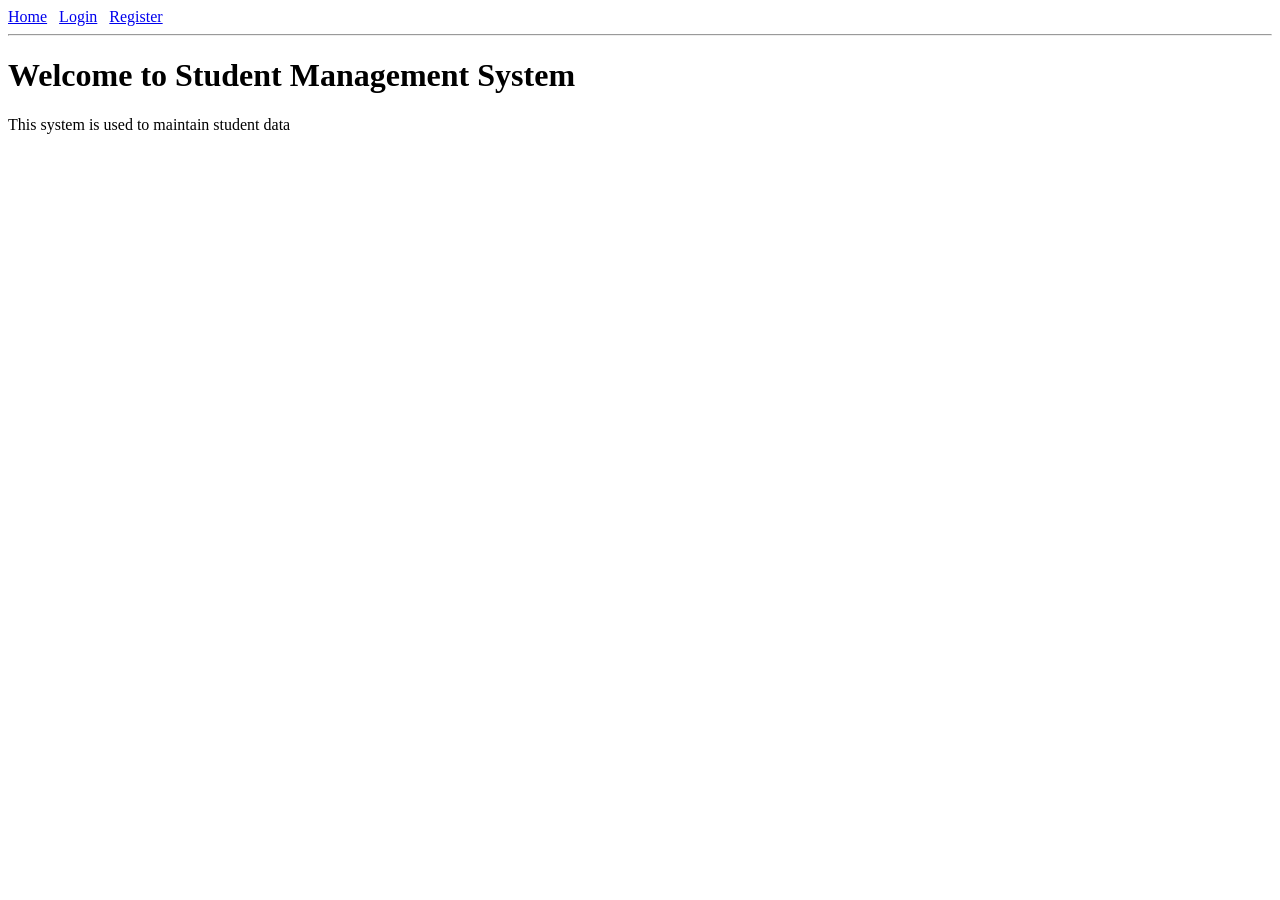
==== index.html @ 33b93979 "Basic HTML structure created" ====
<!doctype html>
<html lang="en">
  <head>
    <meta charset="UTF-8" />
    <meta name="viewport" content="width=device-width, initial-scale=1.0" />
    <title>Index</title>
  </head>
  <body>
    <header>
      <div>
        <nav>
          <a href="index.html">Home</a> &nbsp;
          <a href="login.html">Login</a> &nbsp;
          <a href="register.html">Register</a>
        </nav>
      </div>
      <hr />
      <h1>Welcome to Student Management System</h1>
    </header>
    <main>This system is used to maintain student data</main>
  </body>
</html>
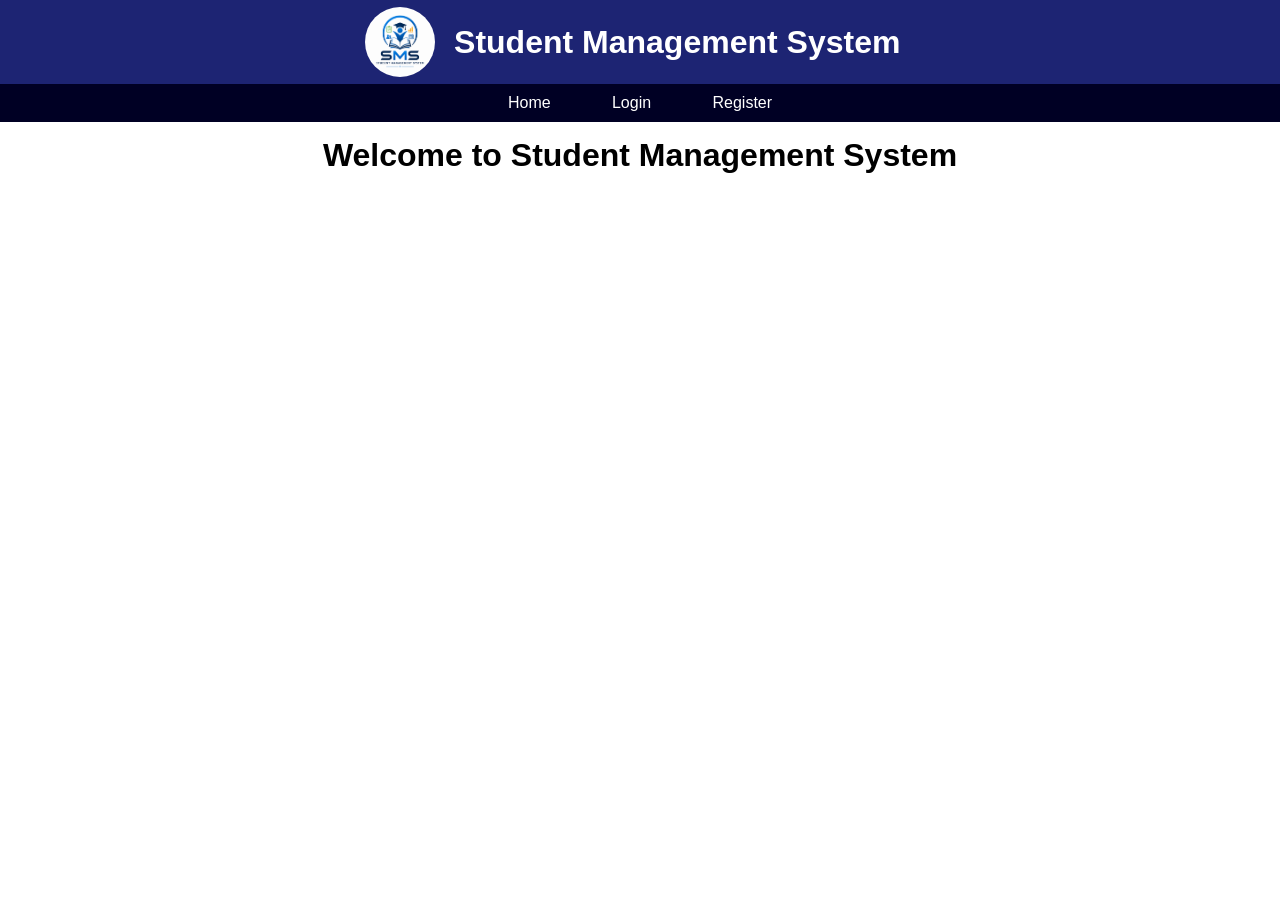
==== commit 56b76d1f: "CSS Added Student Management System Ver2" ====
--- a/index.html
+++ b/index.html
@@ -4,19 +4,22 @@
     <meta charset="UTF-8" />
     <meta name="viewport" content="width=device-width, initial-scale=1.0" />
     <title>Index</title>
+    <link rel="stylesheet" href="style.css">
   </head>
   <body>
     <header>
       <div>
+        <div class="heading">
+            <img src="logo.png" alt="" height="70px">
+          <h1>Student Management System </h1>
+        </div>
         <nav>
           <a href="index.html">Home</a> &nbsp;
           <a href="login.html">Login</a> &nbsp;
           <a href="register.html">Register</a>
         </nav>
       </div>
-      <hr />
+    </header>
       <h1>Welcome to Student Management System</h1>
-    </header>
-    <main>This system is used to maintain student data</main>
   </body>
 </html>
--- a/style.css
+++ b/style.css
@@ -0,0 +1,116 @@
+body{
+    margin: 0;
+    border: 0;
+    text-align: center;
+    background-color: rgb(255, 255, 255);
+    font-family: Arial, Helvetica, sans-serif;
+}
+.heading{
+    background-color: rgb(29, 36, 115);
+    padding: 0px;
+    color: white;
+    padding: 7px;
+}
+h1{
+    font-weight: 800;
+    margin: 0;
+    padding: 15px;
+    display: inline-block;
+    vertical-align: middle;
+}
+.heading img{
+    vertical-align: middle;
+    border-radius: 50%;
+}
+nav{
+    background-color: rgb(0, 0, 36);
+    padding: 10px;
+}
+nav a{
+    color: white;
+    text-decoration: none;
+    margin: 20px;
+    padding: 4px;
+    font-family: 'Lucida Sans', 'Lucida Sans Regular', 'Lucida Grande', 'Lucida Sans Unicode', Geneva, Verdana, sans-serif;
+}
+nav a:hover{
+    color: black;
+    background-color: white;
+    border-radius: 3px;
+    cursor: pointer;
+    /* padding: 3px; */
+}
+form{
+    text-align: start;
+    width: 350px;
+    margin: auto;
+    border-width: 1px;
+    border-style: solid;
+    border-radius: 10px;
+    padding: 20px;
+    background-color: rgb(196, 196, 201);
+    color: black;
+}
+input{
+    display: block;
+    margin: 5px 0px;
+    box-sizing: border-box;
+    width: 100%;
+    margin-top: 5px;
+    padding: 5px;
+    border-width: 1px;
+    border-radius: 5px;
+    font-size: medium;
+}
+input[type="submit"]{
+    margin-top: 15px;
+    font-size: 15px;
+}
+input[type="submit"]:hover{
+    background-color: rgb(67, 67, 66);
+    color: white;
+    cursor: pointer;
+}
+main>a{
+    display: block;
+    margin: 15px;
+    text-decoration: none;
+    cursor: pointer;
+}
+select{
+    margin: 5px 0px;
+    font-size: medium;
+    text-align: center;
+}
+td a{
+    margin: 5px;
+    text-decoration: none;
+    border-style: solid;
+    border-radius: 6px;
+    padding: 2px;
+    border-color: black;
+    background-color: aliceblue;
+    color: black;
+    font-size: 14px;
+}
+td a:hover{
+    background-color: black;
+    color: white;
+}
+a{
+    color: rgb(10, 116, 181);
+}
+table,th,td{
+    border-collapse: collapse;
+    border-width: 1px;
+    border-style: solid;
+    margin: auto;
+    padding: 6px;
+}
+tr:first-child{
+    background-color: black;
+    color: white;
+}
+tr:nth-child(even){
+    background-color: aquamarine;
+}
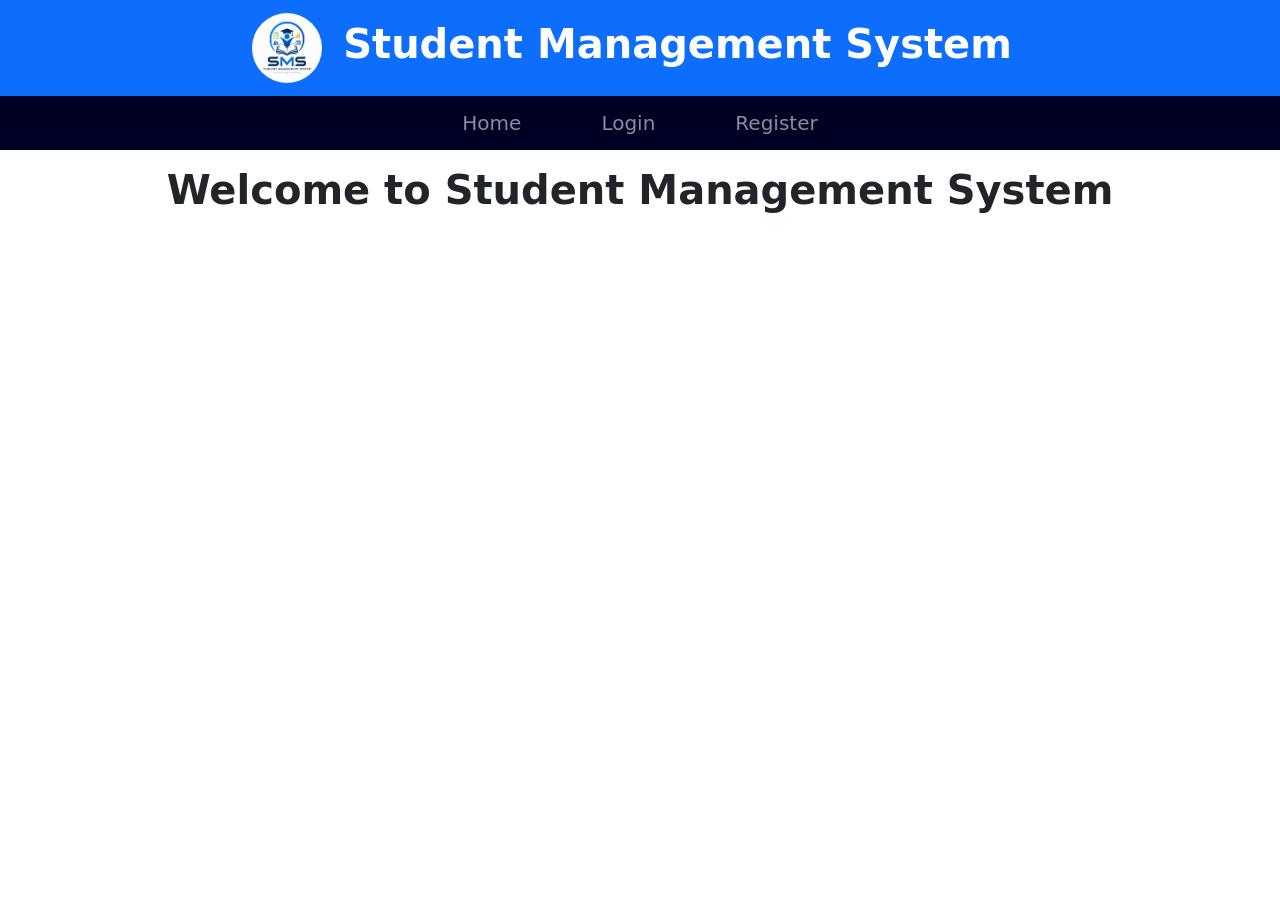
==== commit d8746821: "Styles replaced with Bootstrap" ====
--- a/index.html
+++ b/index.html
@@ -4,22 +4,32 @@
     <meta charset="UTF-8" />
     <meta name="viewport" content="width=device-width, initial-scale=1.0" />
     <title>Index</title>
-    <link rel="stylesheet" href="style.css">
+    <link rel="stylesheet" href="https://cdn.jsdelivr.net/npm/bootstrap@5.3.8/dist/css/bootstrap.min.css">
   </head>
-  <body>
+  <body class="m-0 border-0 text-center bg-white ">
     <header>
       <div>
-        <div class="heading">
-            <img src="logo.png" alt="" height="70px">
-          <h1>Student Management System </h1>
+        <div class="heading bg-primary p-1 text-white">
+            <img class="align-middle rounded-circle" src="logo.png" alt="" height="70px">
+          <h1 class="fw-bold p-3 d-inline-block align-middle">Student Management System </h1>
         </div>
-        <nav>
-          <a href="index.html">Home</a> &nbsp;
-          <a href="login.html">Login</a> &nbsp;
-          <a href="register.html">Register</a>
+        <nav class="navbar navbar-expand-lg p-1 navbar-dark" style="background-color: rgb(0 , 0, 36);">
+          <div class="container-fluid">
+            <ul class="navbar-nav mx-auto gap-5">
+              <li class="nav-item">
+             <a href="index.html" class="nav-link mx-2 fs-5">Home</a>
+              </li>
+              <li class="nav-item">
+                          <a href="login.html" class="nav-link mx-2 fs-5">Login</a>
+              </li>
+              <li class="nav-item">
+                <a href="register.html" class="nav-link mx-2 fs-5">Register</a>
+              </li>
+            </ul>
+          </div>
         </nav>
       </div>
     </header>
-      <h1>Welcome to Student Management System</h1>
+      <h1 class="fw-bold p-3 d-inline-block align-middle">Welcome to Student Management System</h1>
   </body>
 </html>
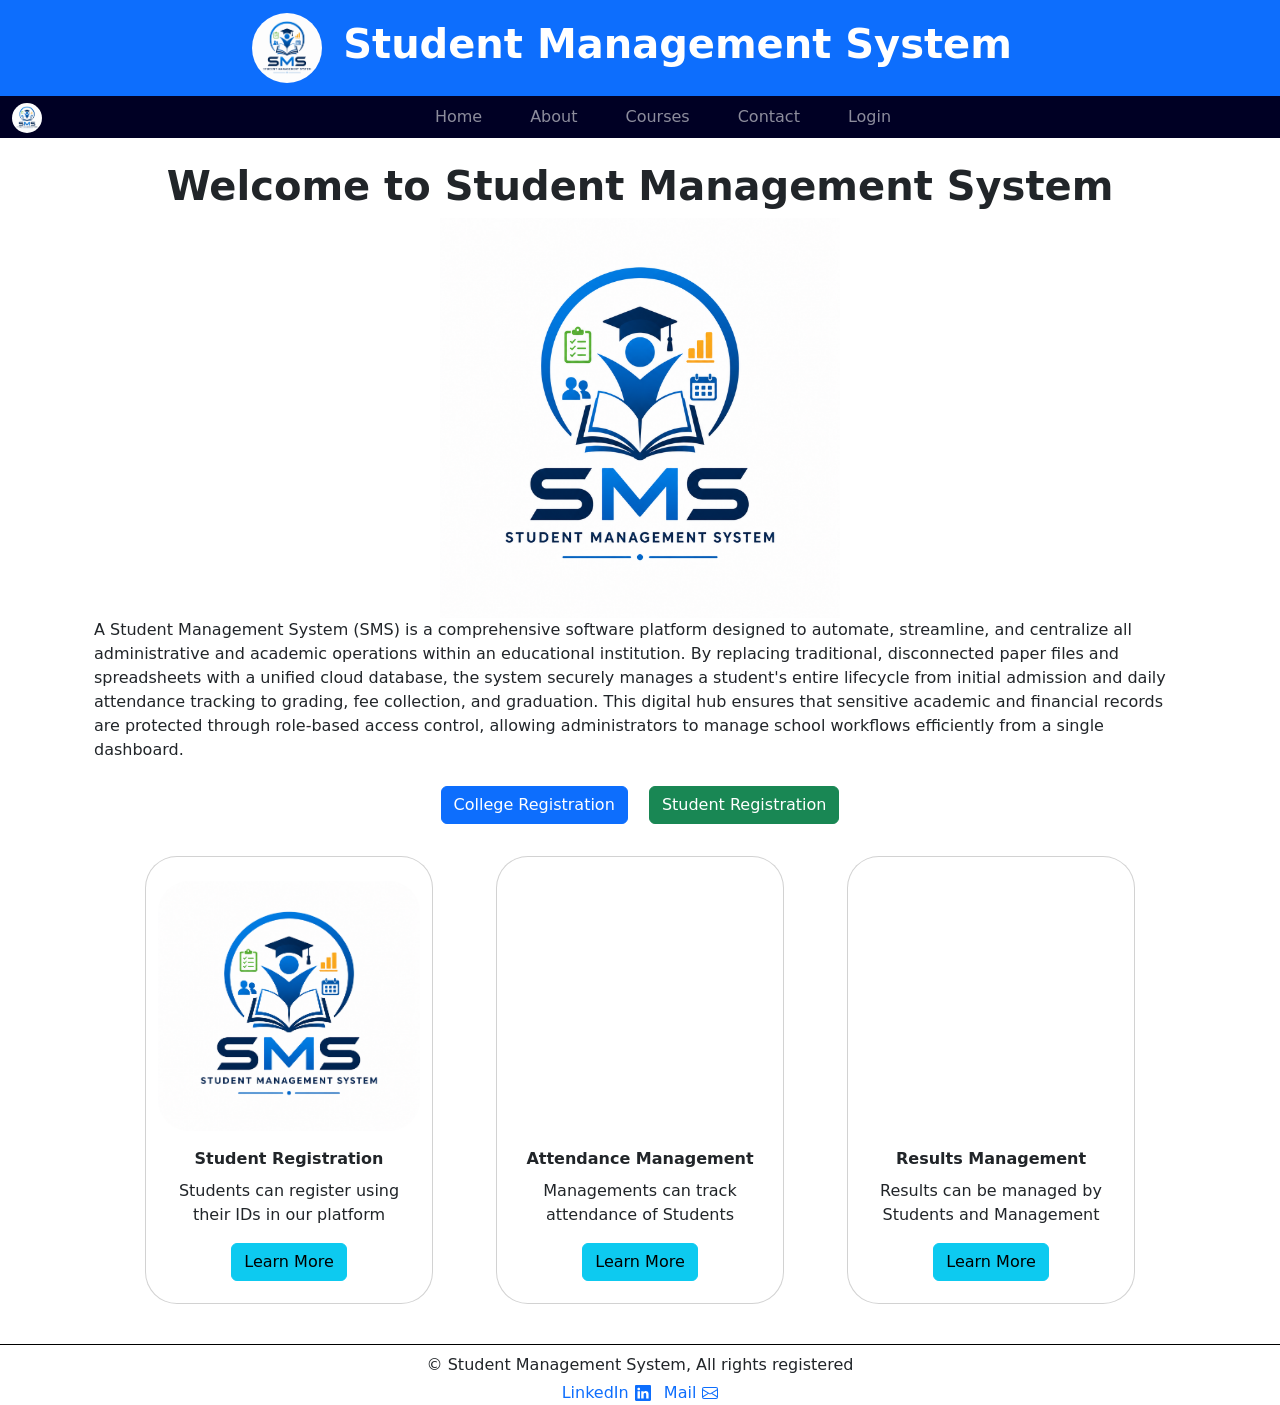
==== commit 766275a9: "Major Changes" ====
--- a/index.html
+++ b/index.html
@@ -1,35 +1,222 @@
 <!doctype html>
 <html lang="en">
-  <head>
-    <meta charset="UTF-8" />
-    <meta name="viewport" content="width=device-width, initial-scale=1.0" />
-    <title>Index</title>
-    <link rel="stylesheet" href="https://cdn.jsdelivr.net/npm/bootstrap@5.3.8/dist/css/bootstrap.min.css">
-  </head>
-  <body class="m-0 border-0 text-center bg-white ">
-    <header>
+
+<head>
+  <meta charset="UTF-8" />
+  <meta name="viewport" content="width=device-width, initial-scale=1.0" />
+  <title>Index</title>
+  <link rel="stylesheet" href="https://cdn.jsdelivr.net/npm/bootstrap@5.3.8/dist/css/bootstrap.min.css">
+  <style>
+    .navbar-dark .navbar-nav {
+      display: flex;
+      flex-wrap: wrap;
+      justify-content: center;
+      align-items: center;
+      gap: 1.5rem;
+      margin: 0;
+    }
+
+    .navbar-dark .navbar-nav .nav-link {
+      position: relative;
+      transition: color .2s ease;
+      padding: .5rem .75rem;
+    }
+
+    .navbar-dark .navbar-nav .nav-link::after {
+      content: "";
+      position: absolute;
+      left: 0;
+      right: 0;
+      bottom: 0;
+      height: 2px;
+      background-color: #ffc107;
+      transform: scaleX(0);
+      transform-origin: center;
+      transition: transform .25s ease;
+      pointer-events: none;
+    }
+
+    .navbar-dark .navbar-nav .nav-link:hover,
+    .navbar-dark .navbar-nav .nav-link:focus {
+      color: #fff;
+    }
+
+    .navbar-dark .navbar-nav .nav-link:hover::after,
+    .navbar-dark .navbar-nav .nav-link:focus::after,
+    .navbar-nav .nav-item.show .nav-link::after {
+      transform: scaleX(1);
+    }
+
+    /* Show dropdown on hover and hide when not hovered */
+    .navbar-nav .dropdown:hover > .dropdown-menu {
+      display: block;
+      transform: translateY(0);
+      opacity: 1;
+    }
+
+    .navbar-nav .dropdown .dropdown-menu {
+      margin-top: 0.25rem;
+      border-top: 0; /* avoid double-thick line with underline */
+    }
+
+    /* Remove underline for dropdown toggles to prevent overlapping lines */
+    .navbar-nav .dropdown .nav-link::after {
+      display: none;
+    }
+
+    /* Position dropdown absolutely so it overlays below the navbar */
+    .navbar .dropdown {
+      position: relative;
+    }
+
+    .navbar .dropdown .dropdown-menu {
+      position: absolute;
+      top: calc(100% + 0.25rem);
+      left: 0;
+      z-index: 2000;
+      display: none; /* ensure controlled by hover */
+      transform: none !important;
+      opacity: 1 !important;
+    }
+
+    /* Hover effects for registration buttons */
+    .btn-primary, .btn-success, .btn-info,.card {
+      transition: all 0.3s ease;
+      position: relative;
+      overflow: hidden;
+    }
+
+    .btn-primary:hover {
+      background-color: #0a58ca;
+      box-shadow: 0 6px 15px rgba(13, 110, 253, 0.4);
+      transform: translateY(-2px);
+    }
+
+    .btn-primary:active {
+      transform: translateY(0);
+      box-shadow: 0 3px 8px rgba(13, 110, 253, 0.3);
+    }
+
+    .btn-success:hover {
+      background-color: #157347;
+      box-shadow: 0 6px 15px rgba(25, 135, 84, 0.4);
+      transform: translateY(-2px);
+    }
+
+    .btn-success:active {
+      transform: translateY(0);
+      box-shadow: 0 3px 8px rgba(25, 135, 84, 0.3);
+    }
+    .btn-info:hover{
+      background-color: aqua;
+      box-shadow: 0 6px 15px rgba(11, 193, 254, 0.3);
+      transform: translateY(-2px);
+    }
+    .btn-info:active{
+      transform: translateY(0);
+      box-shadow: 0 3px 8px rgba(11, 193, 254, 0.3);
+    }
+    .card:hover{
+      transform: translateY(-3px);
+      box-shadow: 0 6px 15px grey;
+    }
+  </style>
+</head>
+
+<body class="m-0 border-0 text-center bg-white ">
+  <header class="">
+    <div>
+      <div class="heading bg-primary p-1 text-white">
+        <img class="align-middle rounded-circle" src="logo.png" alt="" height="70px">
+        <h1 class="fw-bold p-3 d-inline-block align-middle">Student Management System </h1>
+      </div>
+      <nav class="navbar navbar-expand-lg navbar-dark p-0" style="background-color: rgb(0, 0, 36);">
+        <div class="container-fluid">
+          <a href="index.html" class="navbar-brand">
+            <img src="logo.png" alt="" class="rounded-circle" height="30px">
+          </a>
+          <button class="navbar-toggler border-0" type="button" data-bs-toggle="collapse" data-bs-target="#mainNavbar" aria-controls="mainNavbar" aria-expanded="false" aria-label="Toggle navigation">
+            <span class="navbar-toggler-icon"></span>
+          </button>
+          <div class="collapse navbar-collapse justify-content-center" id="mainNavbar">
+            <ul class="navbar-nav d-flex flex-row align-items-center gap-4 mb-0">
+              <li class="nav-item">
+                <a href="index.html" class="nav-link fs-6">Home</a>
+              </li>
+              <li class="nav-item">
+                <a href="about.html" class="nav-link fs-6">About</a>
+              </li>
+              <li class="nav-item dropdown">
+                <a class="nav-link dropdown-toggle" href="#" id="navbarDarkDropdownMenuLink" role="button" data-bs-toggle="dropdown" aria-expanded="false">
+                  Courses
+                </a>
+                <ul class="dropdown-menu dropdown-menu-dark" aria-labelledby="navbarDarkDropdownMenuLink">
+                  <li><a class="dropdown-item" href="#">CSE</a></li>
+                  <li><a class="dropdown-item" href="#">ECE</a></li>
+                  <li><a class="dropdown-item" href="#">CIVIL</a></li>
+                </ul>
+              </li>
+              <li class="nav-item">
+                <a href="contact.html" class="nav-link fs-6">Contact</a>
+              </li>
+              <li class="nav-item">
+                <a href="login.html" class="nav-link fs-6">Login</a>
+              </li>
+            </ul>
+          </div>
+        </div>
+      </nav>
+    </div>
+  </header>
+  <main class="container mt-4 mb-4">
+    <hero class="container-fluid d-flex justify-content-center align-items-center flex-column">
+      <h1 class="fw-bold text-center">Welcome to Student Management System</h1>
+      <img src="logo.png" alt="Student Management System hero image" class="img-fluid mx-auto d-block" style="max-width: 400px; width: 100%; height: auto;">
+      <p class="text-start">A Student Management System (SMS) is a comprehensive software platform designed to automate, streamline, and centralize all administrative and academic operations within an educational institution. By replacing traditional, disconnected paper files and spreadsheets with a unified cloud database, the system securely manages a student's entire lifecycle from initial admission and daily attendance tracking to grading, fee collection, and graduation. This digital hub ensures that sensitive academic and financial records are protected through role-based access control, allowing administrators to manage school workflows efficiently from a single dashboard.</p>
       <div>
-        <div class="heading bg-primary p-1 text-white">
-            <img class="align-middle rounded-circle" src="logo.png" alt="" height="70px">
-          <h1 class="fw-bold p-3 d-inline-block align-middle">Student Management System </h1>
-        </div>
-        <nav class="navbar navbar-expand-lg p-1 navbar-dark" style="background-color: rgb(0 , 0, 36);">
-          <div class="container-fluid">
-            <ul class="navbar-nav mx-auto gap-5">
-              <li class="nav-item">
-             <a href="index.html" class="nav-link mx-2 fs-5">Home</a>
-              </li>
-              <li class="nav-item">
-                          <a href="login.html" class="nav-link mx-2 fs-5">Login</a>
-              </li>
-              <li class="nav-item">
-                <a href="register.html" class="nav-link mx-2 fs-5">Register</a>
-              </li>
-            </ul>
-          </div>
-        </nav>
+        <a href="collegeregister.html" class="btn btn-primary m-2">College Registration</a>
+        <a href="studentregister.html" class="btn btn-success m-2">Student Registration</a>
       </div>
-    </header>
-      <h1 class="fw-bold p-3 d-inline-block align-middle">Welcome to Student Management System</h1>
-  </body>
-</html>
+    </hero>
+    <div class="mt-4 container">
+      <div class="row justify-content-evenly">
+        <div class="card rounded-5 col-md-4 mb-3" style="width: 18rem;height: 28rem;">
+          <img src="logo.png" alt="" class="rounded-5 mt-4" height="250">
+          <div class="card-body">
+            <div class="card-title fw-bold">Student Registration</div>
+            <p class="card-text">Students can register using their IDs in our platform</p>
+            <a href="#" class="btn btn-info">Learn More</a>
+          </div>
+        </div>
+        <div class="card rounded-5 col-md-4 mb-3" style="width: 18rem; height: 28rem;">
+          <img class="rounded-5 mt-4" height="250" src="https://www.avuity.com/wp-content/uploads/2024/06/attendance-clipboard-small.jpeg" alt="">
+          <div class="card-body">
+            <div class="card-title fw-bold">Attendance Management</div>
+            <p class="card-text">Managements can track attendance of Students</p>
+            <a href="#" class="btn btn-info">Learn More</a>
+          </div>
+        </div>
+        <div class="card rounded-5 col-md-4 mb-3" style="width: 18rem;height: 28rem;">
+          <img src="https://images.stockcake.com/public/8/7/f/87fdb746-c221-43a7-8088-f7b58787f5d6_large/rising-graph-icon-stockcake.jpg" alt="" class="rounded-5 mt-4" height="250">
+          <div class="card-body">
+            <div class="card-title fw-bold">Results Management</div>
+            <p class="card-text">Results can be managed by Students and Management</p>
+            <a href="#" class="btn btn-info">Learn More</a>
+          </div>
+        </div>
+      </div>
+    </div>
+  </main>
+  <footer class="border-top border-black">
+    <p class="mt-2 mb-1">&copy; Student Management System, All rights registered </p>
+    <a href="#" class="text-decoration-none icon-link">LinkedIn<svg xmlns="http://www.w3.org/2000/svg" width="16" height="16" fill="currentColor" class="bi bi-linkedin" viewBox="0 0 16 16">
+  <path d="M0 1.146C0 .513.526 0 1.175 0h13.65C15.474 0 16 .513 16 1.146v13.708c0 .633-.526 1.146-1.175 1.146H1.175C.526 16 0 15.487 0 14.854zm4.943 12.248V6.169H2.542v7.225zm-1.2-8.212c.837 0 1.358-.554 1.358-1.248-.015-.709-.52-1.248-1.342-1.248S2.4 3.226 2.4 3.934c0 .694.521 1.248 1.327 1.248zm4.908 8.212V9.359c0-.216.016-.432.08-.586.173-.431.568-.878 1.232-.878.869 0 1.216.662 1.216 1.634v3.865h2.401V9.25c0-2.22-1.184-3.252-2.764-3.252-1.274 0-1.845.7-2.165 1.193v.025h-.016l.016-.025V6.169h-2.4c.03.678 0 7.225 0 7.225z"/>
+</svg></a>
+<a href="#" class="text-decoration-none icon-link ms-2">Mail<svg xmlns="http://www.w3.org/2000/svg" width="16" height="16" fill="currentColor" class="bi bi-envelope" viewBox="0 0 16 16">
+  <path d="M0 4a2 2 0 0 1 2-2h12a2 2 0 0 1 2 2v8a2 2 0 0 1-2 2H2a2 2 0 0 1-2-2zm2-1a1 1 0 0 0-1 1v.217l7 4.2 7-4.2V4a1 1 0 0 0-1-1zm13 2.383-4.708 2.825L15 11.105zm-.034 6.876-5.64-3.471L8 9.583l-1.326-.795-5.64 3.47A1 1 0 0 0 2 13h12a1 1 0 0 0 .966-.741M1 11.105l4.708-2.897L1 5.383z"/>
+</svg></a>
+  </footer>
+</body>
+<script src="https://cdn.jsdelivr.net/npm/bootstrap@5.3.8/dist/js/bootstrap.bundle.min.js"></script>
+
+</html>
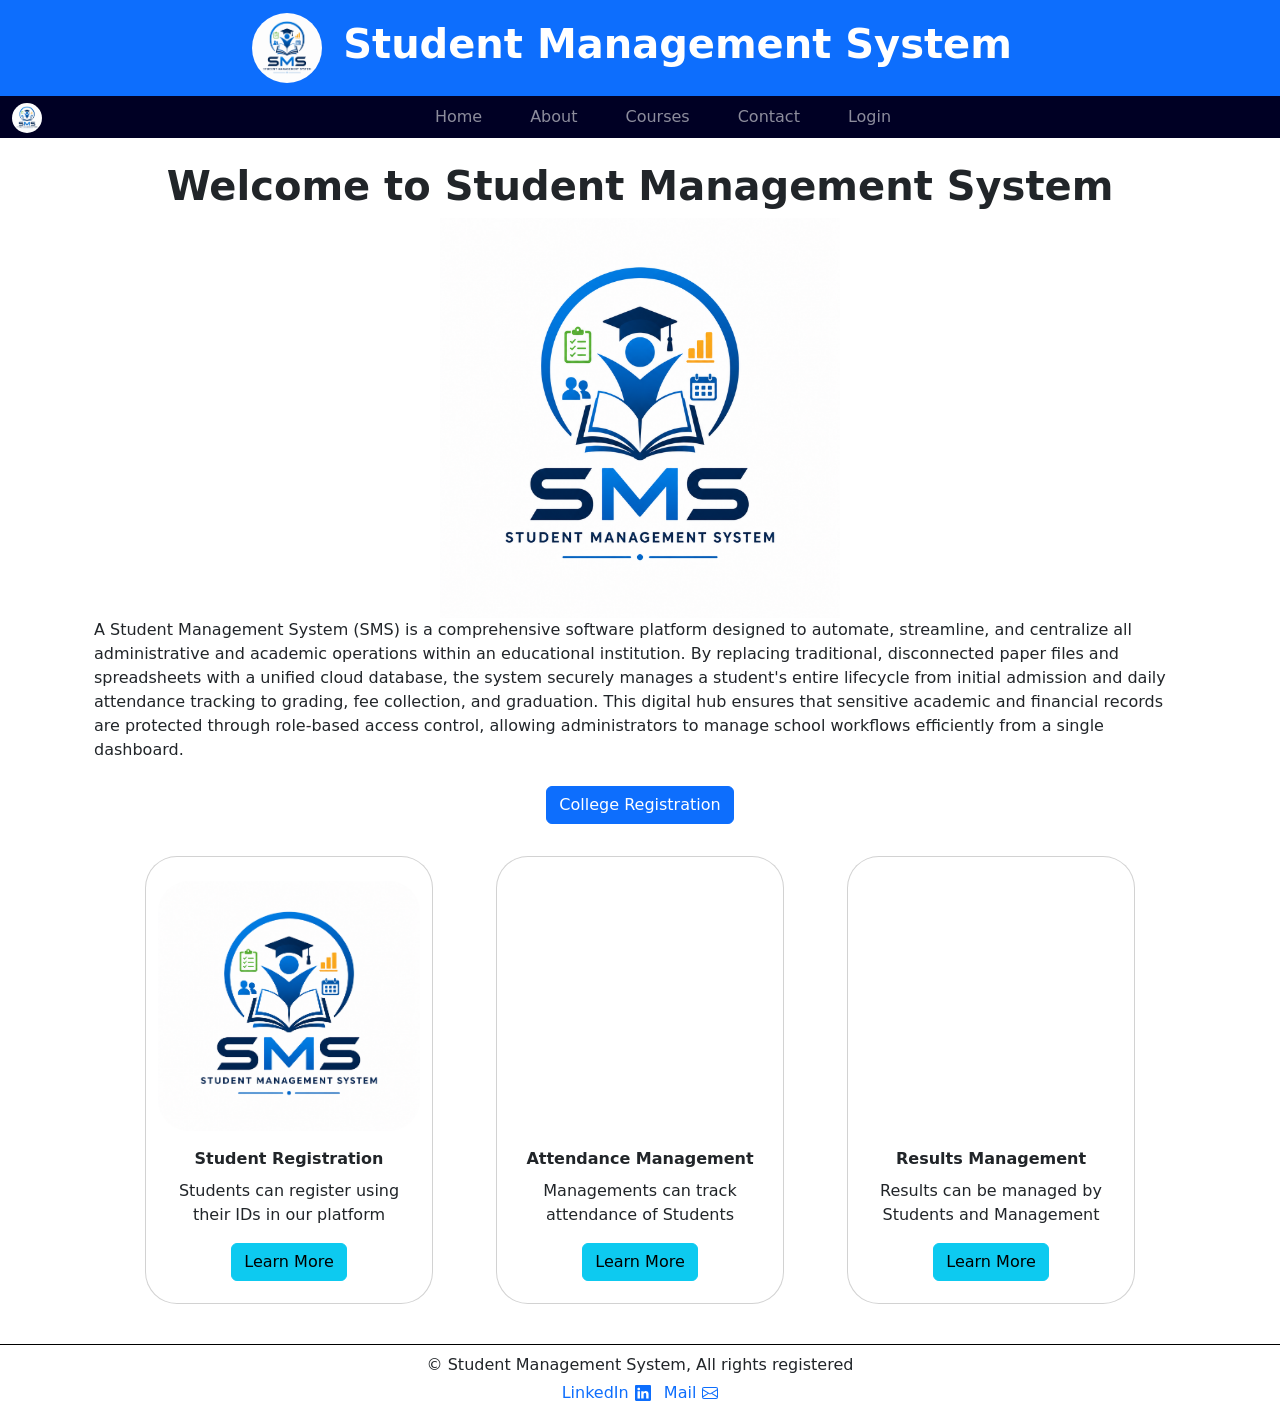
==== commit e5cf71de: "Functionality added for register,login,addstudent and viewstudent pages" ====
--- a/index.html
+++ b/index.html
@@ -48,7 +48,7 @@
     }
 
     /* Show dropdown on hover and hide when not hovered */
-    .navbar-nav .dropdown:hover > .dropdown-menu {
+    .navbar-nav .dropdown:hover>.dropdown-menu {
       display: block;
       transform: translateY(0);
       opacity: 1;
@@ -56,7 +56,8 @@
 
     .navbar-nav .dropdown .dropdown-menu {
       margin-top: 0.25rem;
-      border-top: 0; /* avoid double-thick line with underline */
+      border-top: 0;
+      /* avoid double-thick line with underline */
     }
 
     /* Remove underline for dropdown toggles to prevent overlapping lines */
@@ -74,13 +75,17 @@
       top: calc(100% + 0.25rem);
       left: 0;
       z-index: 2000;
-      display: none; /* ensure controlled by hover */
+      display: none;
+      /* ensure controlled by hover */
       transform: none !important;
       opacity: 1 !important;
     }
 
     /* Hover effects for registration buttons */
-    .btn-primary, .btn-success, .btn-info,.card {
+    .btn-primary,
+    .btn-success,
+    .btn-info,
+    .card {
       transition: all 0.3s ease;
       position: relative;
       overflow: hidden;
@@ -107,16 +112,19 @@
       transform: translateY(0);
       box-shadow: 0 3px 8px rgba(25, 135, 84, 0.3);
     }
-    .btn-info:hover{
+
+    .btn-info:hover {
       background-color: aqua;
       box-shadow: 0 6px 15px rgba(11, 193, 254, 0.3);
       transform: translateY(-2px);
     }
-    .btn-info:active{
+
+    .btn-info:active {
       transform: translateY(0);
       box-shadow: 0 3px 8px rgba(11, 193, 254, 0.3);
     }
-    .card:hover{
+
+    .card:hover {
       transform: translateY(-3px);
       box-shadow: 0 6px 15px grey;
     }
@@ -135,7 +143,8 @@
           <a href="index.html" class="navbar-brand">
             <img src="logo.png" alt="" class="rounded-circle" height="30px">
           </a>
-          <button class="navbar-toggler border-0" type="button" data-bs-toggle="collapse" data-bs-target="#mainNavbar" aria-controls="mainNavbar" aria-expanded="false" aria-label="Toggle navigation">
+          <button class="navbar-toggler border-0" type="button" data-bs-toggle="collapse" data-bs-target="#mainNavbar"
+            aria-controls="mainNavbar" aria-expanded="false" aria-label="Toggle navigation">
             <span class="navbar-toggler-icon"></span>
           </button>
           <div class="collapse navbar-collapse justify-content-center" id="mainNavbar">
@@ -147,7 +156,8 @@
                 <a href="about.html" class="nav-link fs-6">About</a>
               </li>
               <li class="nav-item dropdown">
-                <a class="nav-link dropdown-toggle" href="#" id="navbarDarkDropdownMenuLink" role="button" data-bs-toggle="dropdown" aria-expanded="false">
+                <a class="nav-link dropdown-toggle" href="#" id="navbarDarkDropdownMenuLink" role="button"
+                  data-bs-toggle="dropdown" aria-expanded="false">
                   Courses
                 </a>
                 <ul class="dropdown-menu dropdown-menu-dark" aria-labelledby="navbarDarkDropdownMenuLink">
@@ -171,11 +181,17 @@
   <main class="container mt-4 mb-4">
     <hero class="container-fluid d-flex justify-content-center align-items-center flex-column">
       <h1 class="fw-bold text-center">Welcome to Student Management System</h1>
-      <img src="logo.png" alt="Student Management System hero image" class="img-fluid mx-auto d-block" style="max-width: 400px; width: 100%; height: auto;">
-      <p class="text-start">A Student Management System (SMS) is a comprehensive software platform designed to automate, streamline, and centralize all administrative and academic operations within an educational institution. By replacing traditional, disconnected paper files and spreadsheets with a unified cloud database, the system securely manages a student's entire lifecycle from initial admission and daily attendance tracking to grading, fee collection, and graduation. This digital hub ensures that sensitive academic and financial records are protected through role-based access control, allowing administrators to manage school workflows efficiently from a single dashboard.</p>
+      <img src="logo.png" alt="Student Management System hero image" class="img-fluid mx-auto d-block"
+        style="max-width: 400px; width: 100%; height: auto;">
+      <p class="text-start">A Student Management System (SMS) is a comprehensive software platform designed to automate,
+        streamline, and centralize all administrative and academic operations within an educational institution. By
+        replacing traditional, disconnected paper files and spreadsheets with a unified cloud database, the system
+        securely manages a student's entire lifecycle from initial admission and daily attendance tracking to grading,
+        fee collection, and graduation. This digital hub ensures that sensitive academic and financial records are
+        protected through role-based access control, allowing administrators to manage school workflows efficiently from
+        a single dashboard.</p>
       <div>
         <a href="collegeregister.html" class="btn btn-primary m-2">College Registration</a>
-        <a href="studentregister.html" class="btn btn-success m-2">Student Registration</a>
       </div>
     </hero>
     <div class="mt-4 container">
@@ -189,7 +205,8 @@
           </div>
         </div>
         <div class="card rounded-5 col-md-4 mb-3" style="width: 18rem; height: 28rem;">
-          <img class="rounded-5 mt-4" height="250" src="https://www.avuity.com/wp-content/uploads/2024/06/attendance-clipboard-small.jpeg" alt="">
+          <img class="rounded-5 mt-4" height="250"
+            src="https://www.avuity.com/wp-content/uploads/2024/06/attendance-clipboard-small.jpeg" alt="">
           <div class="card-body">
             <div class="card-title fw-bold">Attendance Management</div>
             <p class="card-text">Managements can track attendance of Students</p>
@@ -197,7 +214,9 @@
           </div>
         </div>
         <div class="card rounded-5 col-md-4 mb-3" style="width: 18rem;height: 28rem;">
-          <img src="https://images.stockcake.com/public/8/7/f/87fdb746-c221-43a7-8088-f7b58787f5d6_large/rising-graph-icon-stockcake.jpg" alt="" class="rounded-5 mt-4" height="250">
+          <img
+            src="https://images.stockcake.com/public/8/7/f/87fdb746-c221-43a7-8088-f7b58787f5d6_large/rising-graph-icon-stockcake.jpg"
+            alt="" class="rounded-5 mt-4" height="250">
           <div class="card-body">
             <div class="card-title fw-bold">Results Management</div>
             <p class="card-text">Results can be managed by Students and Management</p>
@@ -209,12 +228,16 @@
   </main>
   <footer class="border-top border-black">
     <p class="mt-2 mb-1">&copy; Student Management System, All rights registered </p>
-    <a href="#" class="text-decoration-none icon-link">LinkedIn<svg xmlns="http://www.w3.org/2000/svg" width="16" height="16" fill="currentColor" class="bi bi-linkedin" viewBox="0 0 16 16">
-  <path d="M0 1.146C0 .513.526 0 1.175 0h13.65C15.474 0 16 .513 16 1.146v13.708c0 .633-.526 1.146-1.175 1.146H1.175C.526 16 0 15.487 0 14.854zm4.943 12.248V6.169H2.542v7.225zm-1.2-8.212c.837 0 1.358-.554 1.358-1.248-.015-.709-.52-1.248-1.342-1.248S2.4 3.226 2.4 3.934c0 .694.521 1.248 1.327 1.248zm4.908 8.212V9.359c0-.216.016-.432.08-.586.173-.431.568-.878 1.232-.878.869 0 1.216.662 1.216 1.634v3.865h2.401V9.25c0-2.22-1.184-3.252-2.764-3.252-1.274 0-1.845.7-2.165 1.193v.025h-.016l.016-.025V6.169h-2.4c.03.678 0 7.225 0 7.225z"/>
-</svg></a>
-<a href="#" class="text-decoration-none icon-link ms-2">Mail<svg xmlns="http://www.w3.org/2000/svg" width="16" height="16" fill="currentColor" class="bi bi-envelope" viewBox="0 0 16 16">
-  <path d="M0 4a2 2 0 0 1 2-2h12a2 2 0 0 1 2 2v8a2 2 0 0 1-2 2H2a2 2 0 0 1-2-2zm2-1a1 1 0 0 0-1 1v.217l7 4.2 7-4.2V4a1 1 0 0 0-1-1zm13 2.383-4.708 2.825L15 11.105zm-.034 6.876-5.64-3.471L8 9.583l-1.326-.795-5.64 3.47A1 1 0 0 0 2 13h12a1 1 0 0 0 .966-.741M1 11.105l4.708-2.897L1 5.383z"/>
-</svg></a>
+    <a href="#" class="text-decoration-none icon-link">LinkedIn<svg xmlns="http://www.w3.org/2000/svg" width="16"
+        height="16" fill="currentColor" class="bi bi-linkedin" viewBox="0 0 16 16">
+        <path
+          d="M0 1.146C0 .513.526 0 1.175 0h13.65C15.474 0 16 .513 16 1.146v13.708c0 .633-.526 1.146-1.175 1.146H1.175C.526 16 0 15.487 0 14.854zm4.943 12.248V6.169H2.542v7.225zm-1.2-8.212c.837 0 1.358-.554 1.358-1.248-.015-.709-.52-1.248-1.342-1.248S2.4 3.226 2.4 3.934c0 .694.521 1.248 1.327 1.248zm4.908 8.212V9.359c0-.216.016-.432.08-.586.173-.431.568-.878 1.232-.878.869 0 1.216.662 1.216 1.634v3.865h2.401V9.25c0-2.22-1.184-3.252-2.764-3.252-1.274 0-1.845.7-2.165 1.193v.025h-.016l.016-.025V6.169h-2.4c.03.678 0 7.225 0 7.225z" />
+      </svg></a>
+    <a href="#" class="text-decoration-none icon-link ms-2">Mail<svg xmlns="http://www.w3.org/2000/svg" width="16"
+        height="16" fill="currentColor" class="bi bi-envelope" viewBox="0 0 16 16">
+        <path
+          d="M0 4a2 2 0 0 1 2-2h12a2 2 0 0 1 2 2v8a2 2 0 0 1-2 2H2a2 2 0 0 1-2-2zm2-1a1 1 0 0 0-1 1v.217l7 4.2 7-4.2V4a1 1 0 0 0-1-1zm13 2.383-4.708 2.825L15 11.105zm-.034 6.876-5.64-3.471L8 9.583l-1.326-.795-5.64 3.47A1 1 0 0 0 2 13h12a1 1 0 0 0 .966-.741M1 11.105l4.708-2.897L1 5.383z" />
+      </svg></a>
   </footer>
 </body>
 <script src="https://cdn.jsdelivr.net/npm/bootstrap@5.3.8/dist/js/bootstrap.bundle.min.js"></script>
